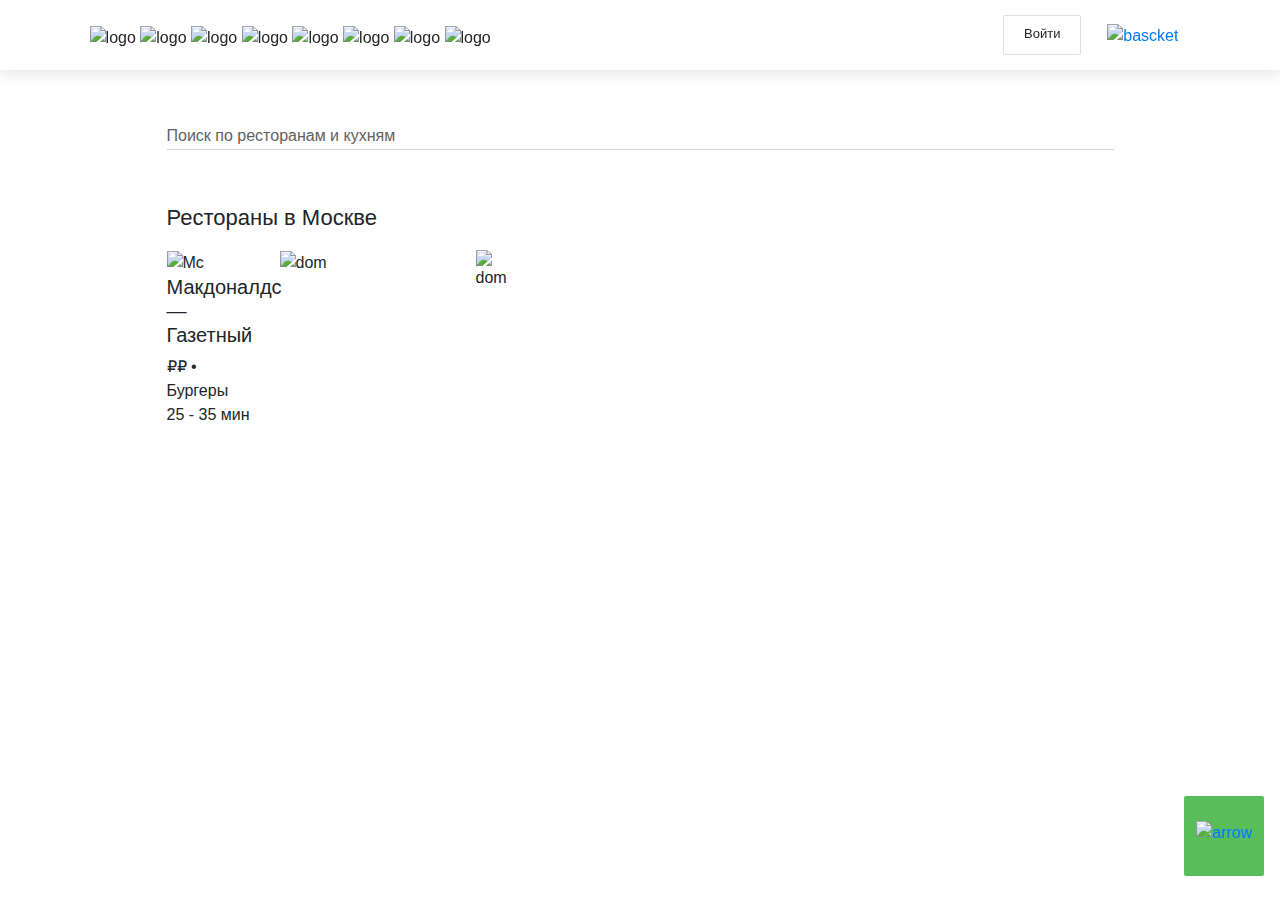
==== uber_eats/index.html @ 95107564 "added part of new project uber_eats" ====
<!DOCTYPE html>
<html lang="en">
<head>
    <meta charset="UTF-8">
    <meta http-equiv="X-UA-Compatible" content="IE=edge">
    <meta name="viewport" content="width=device-width, initial-scale=1.0">
    <link rel="stylesheet" href="style.css">
    <link rel="stylesheet" href="https://cdnjs.cloudflare.com/ajax/libs/normalize/8.0.1/normalize.min.css">
    <!-- <link rel="stylesheet" href="https://unpkg.com/flexboxgrid2@[version]/flexboxgrid2.css">    <title>Document</title> -->
    <link rel="stylesheet" href="https://maxcdn.bootstrapcdn.com/bootstrap/4.0.0/css/bootstrap.min.css" integrity="sha384-Gn5384xqQ1aoWXA+058RXPxPg6fy4IWvTNh0E263XmFcJlSAwiGgFAW/dAiS6JXm" crossorigin="anonymous">
</head>
<body>
    <header>
        <div class="head_fix">
            <div class="logo">
                <img src="/pictures/logo/XMLID_243_.svg" alt="logo">
                <img src="/pictures/logo/XMLID_238_.svg" alt="logo">
                <img src="/pictures/logo/XMLID_242_.svg" alt="logo">
                <img src="/pictures/logo/XMLID_235_.svg" alt="logo">
                <img src="/pictures/logo/XMLID_232_.svg" alt="logo">
                <img src="/pictures/logo/XMLID_229_.svg" alt="logo">
                <img src="/pictures/logo/XMLID_227_.svg" alt="logo">
                <img src="/pictures/logo/XMLID_225_.svg" alt="logo">
            </div>
            <div class="sign">
                <div class="sign-in">
                    <div>Войти</div>
                </div>
                <div class="bascket">
                    <a href="#"><img src="/pictures/button_basket/basket.svg" alt="bascket"></a>
                </div>
            </div>
        </div>
    </header>
    <a href="#">
        <div class="btn-up">
            <img src="/pictures/button_basket/arrow.svg" alt="arrow">
        </div>
    </a>

    <div class="search">
        <div>
            <span>
                Поиск по ресторанам и кухням
            </span>
            <hr>
        </div>
    </div>
    
    <div class="restaurants">
        <p>Рестораны в Москве</p>
        <div class="cards">
            <div class="row">
                <div class="col-xs-12 col-md-6 col-lg-4">
                    <div>
                        <img src="/elements/1.png" alt="Mc">
                        <h5>Макдоналдс — Газетный</h5>
                        <span>₽₽ • Бургеры</span><br>
                        <span>25 - 35 мин</span>
                    </div>
                </div>
                <div class="col-xs-12 col-md-6 col-lg-4">
                    <div>
                        <img src="/elements/2.png" alt="dom">
                    </div>
                </div>
            </div>
            <div class="row">
                <div class="col-xs-12 col-md-6 col-lg-4">
                    <div>
                        <img src="/elements/2.png" alt="dom">
                    </div>
                </div>
            </div>
        </div>


    </div>

</body>
</html>
---- uber_eats/style.css ----
body{
    font-family: -apple-system, BlinkMacSystemFont, 'Segoe UI', Roboto, Oxygen, Ubuntu, Cantarell, 'Open Sans', 'Helvetica Neue', sans-serif;
    margin: 0;
    background: #F2F2F2;
}

header{
    box-shadow: 0 1px 16px 0 rgb(38,38,38,0.16); 
    position: fixed;
    width: -webkit-fill-available;
    background: #fff;
}
.logo{
    margin-top: 6px;
}
.head_fix{
    padding-top: 19px;
    display: flex;
    justify-content: space-between;
    max-width: 86%;
    margin: 0 auto;
    
}
.sign{
    display: flex;
}
.sign-in{
width: 78px;
height: 40px;
font-size: 13px;
font-weight: 500;
text-align: center;
border: 1px solid #E0E0E0;
box-sizing: border-box;
border-radius: 2px;
margin: -4px 6px 15px 20px;
}
.sign-in div{
    margin-top: 8px;   
}
.bascket{
    margin: 4px 12px 5px 20px;
}
.btn-up{
    width: 80px;
    height: 80px;
    background: #59BD5A;
    border-radius: 2px;
    text-align: center;
    position: fixed;
    right: 16px;
    bottom: 24px;
    border-radius: 2px;
}
.btn-up img{
    padding-top: 25px;
}
.search div{
    padding-top: 124px;
    max-width: 947px;
    margin: auto;
    color: #626262;
    font-style: normal;
    font-weight: normal;
    font-size: 16px;
    line-height: 24px;}
.search hr{
    background: #757575;
    opacity: 0.3;
    margin-top: 1px;
}
.restaurants{
    max-width: 947px;
    margin: auto;

}
.restaurants p{
    padding-top: 35px;
    font-size: 22px;
}

.cards{
    display: flex;
}
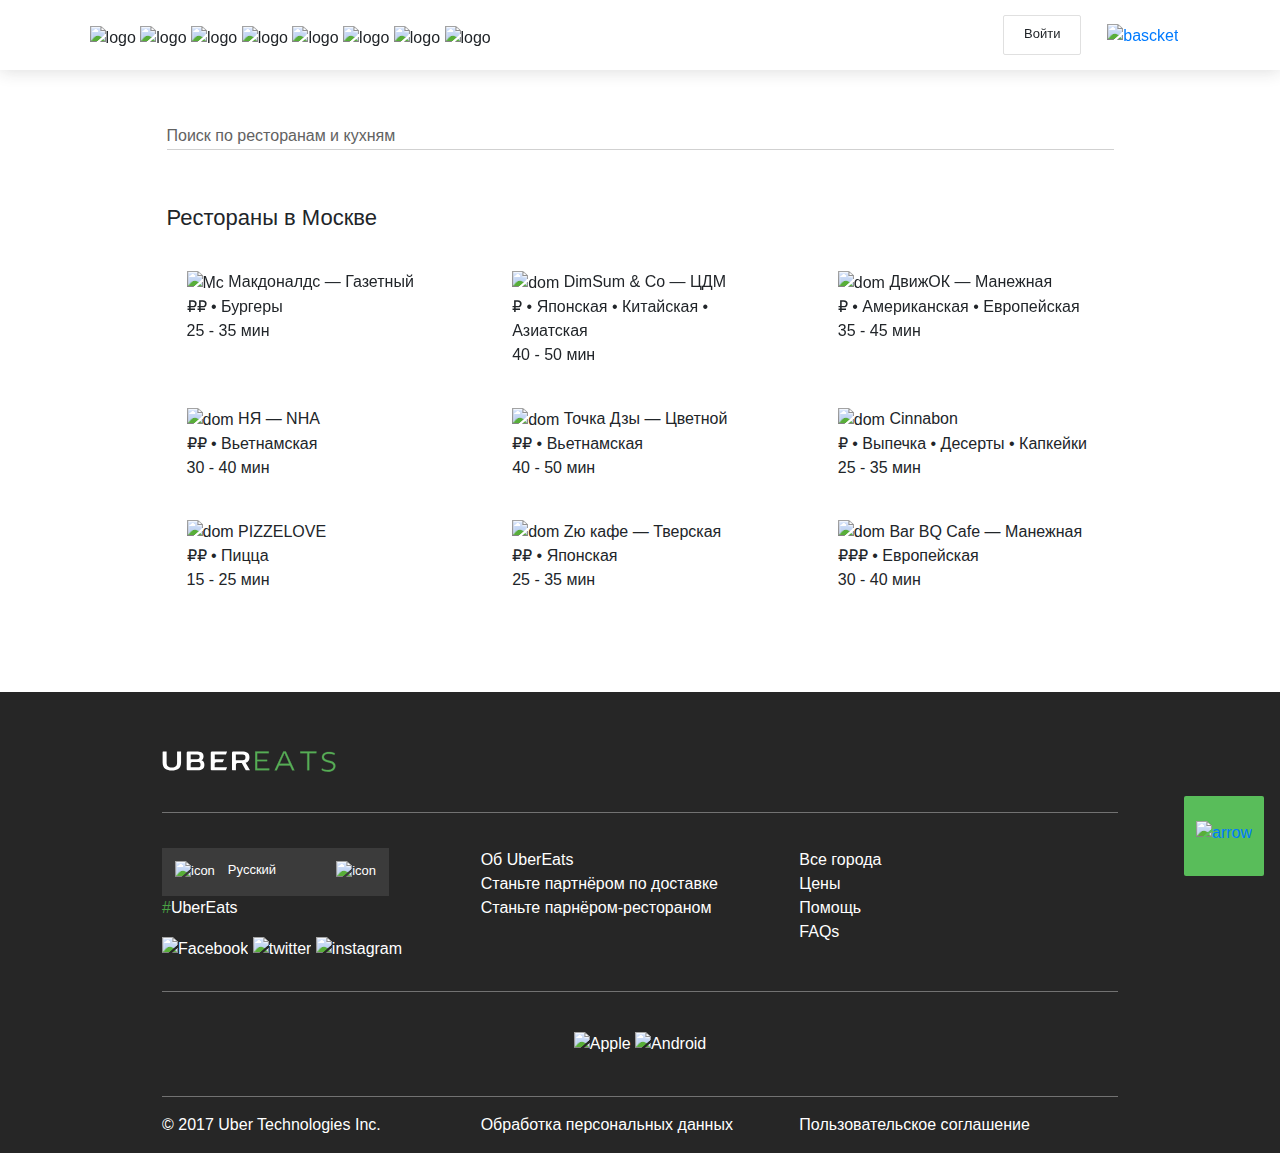
==== commit 4c2906bf: "adding footer to uber_eats" ====
--- a/uber_eats/index.html
+++ b/uber_eats/index.html
@@ -49,33 +49,162 @@
     
     <div class="restaurants">
         <p>Рестораны в Москве</p>
-        <div class="cards">
+        <div class="my-cards">
             <div class="row">
                 <div class="col-xs-12 col-md-6 col-lg-4">
-                    <div>
+                    <div class="card-body">
                         <img src="/elements/1.png" alt="Mc">
-                        <h5>Макдоналдс — Газетный</h5>
-                        <span>₽₽ • Бургеры</span><br>
-                        <span>25 - 35 мин</span>
-                    </div>
-                </div>
-                <div class="col-xs-12 col-md-6 col-lg-4">
-                    <div>
+                        <!-- <div class="card-body"> -->
+                            <span>Макдоналдс — Газетный</span><br>
+                            <span>₽₽ • Бургеры</span><br>
+                            <span>25 - 35 мин</span>
+                        <!-- </div> -->
+                    </div>
+                </div>
+                <div class="col-xs-12 col-md-6 col-lg-4">
+                    <div class="card-body">
                         <img src="/elements/2.png" alt="dom">
-                    </div>
-                </div>
-            </div>
-            <div class="row">
-                <div class="col-xs-12 col-md-6 col-lg-4">
-                    <div>
-                        <img src="/elements/2.png" alt="dom">
-                    </div>
-                </div>
-            </div>
+                        <!-- <div class="card-body"> -->
+                            <span>DimSum & Co — ЦДМ</span><br>
+                            <span>₽ • Японская • Китайская • Азиатская</span><br>
+                            <span>40 - 50 мин</span>
+                        <!-- </div> -->
+                    </div>
+                </div>
+                <div class="col-xs-12 col-md-6 col-lg-4">
+                    <div class="card-body">
+                        <img src="/elements/3.png" alt="dom">
+                        <!-- <div class="card-body"> -->
+                            <span>ДвижОК — Манежная</span><br>
+                            <span>₽ • Американская • Европейская</span><br>
+                            <span>35 - 45 мин</span>
+                        <!-- </div> -->
+                    </div>
+                </div>
+                <div class="col-xs-12 col-md-6 col-lg-4">
+                    <div class="card-body">
+                        <img src="/elements/4.png" alt="dom">
+                        <!-- <div class="card-body"> -->
+                            <span>НЯ — NHA</span><br>
+                            <span>₽₽ • Вьетнамская</span><br>
+                            <span>30 - 40 мин</span>
+                        <!-- </div> -->
+                    </div>
+                </div>
+                <div class="col-xs-12 col-md-6 col-lg-4">
+                    <div class="card-body">
+                        <img src="/elements/5.png" alt="dom">
+                        <!-- <div class="card-body"> -->
+                            <span>Точка Дзы — Цветной</span><br>
+                            <span>₽₽ • Вьетнамская</span><br>
+                            <span>40 - 50 мин</span>
+                        <!-- </div> -->
+                    </div>
+                </div>
+                <div class="col-xs-12 col-md-6 col-lg-4">
+                    <div class="card-body">
+                        <img src="/elements/6.png" alt="dom">
+                        <!-- <div class="card-body"> -->
+                            <span>Cinnabon</span><br>
+                            <span>₽ • Выпечка • Десерты • Капкейки</span><br>
+                            <span>25 - 35 мин</span>
+                        <!-- </div> -->
+                    </div>
+                </div>
+                <div class="col-xs-12 col-md-6 col-lg-4">
+                    <div class="card-body">
+                        <img src="/elements/7.png" alt="dom">
+                        <!-- <div class="card-body"> -->
+                            <span>PIZZELOVE</span><br>
+                            <span>₽₽ • Пицца</span><br>
+                            <span>15 - 25 мин</span>
+                        <!-- </div> -->
+                    </div>
+                </div>
+                <div class="col-xs-12 col-md-6 col-lg-4">
+                    <div class="card-body">
+                        <img src="/elements/8.png" alt="dom">
+                        <!-- <div class="card-body"> -->
+                            <span>Zю кафе — Тверская</span><br>
+                            <span>₽₽ • Японская</span><br>
+                            <span>25 - 35 мин</span>
+                        <!-- </div> -->
+                    </div>
+                </div>
+                <div class="col-xs-12 col-md-6 col-lg-4">
+                    <div class="card-body">
+                        <img src="/elements/9.png" alt="dom">
+                        <!-- <div class="card-body"> -->
+                            <span>Bar BQ Cafe — Манежная</span><br>
+                            <span>₽₽₽ • Европейская</span><br>
+                            <span>30 - 40 мин</span>
+                        <!-- </div> -->
+                    </div>
+                </div>
+            </div>
+            
         </div>
 
 
     </div>
 
+    <footer>
+        <div class="foot-container">
+            
+            <div class="white-logo">
+                <img src="elements/XMLID_243_.svg" alt="logo">
+                <img src="elements/XMLID_238_.svg" alt="logo">
+                <img src="elements/XMLID_242_.svg" alt="logo">
+                <img src="elements/XMLID_235_.svg" alt="logo">
+                <img src="elements/XMLID_232_.svg" alt="logo">
+                <img src="elements/XMLID_229_.svg" alt="logo">
+                <img src="elements/XMLID_227_.svg" alt="logo">
+                <img src="elements/XMLID_225_.svg" alt="logo">
+                <hr>
+            </div>
+
+            <div class="foot-content">
+                <div class="foot-col">
+                    <div class="language">
+                        <div class="foot-lang">
+                            <img src="/elements/world.svg" alt="icon">
+                            <p>Русский</p>
+                        </div>
+                        <img src="/elements/ok.svg" alt="icon">
+                    </div>
+                    <p><span>#</span>UberEats</p>
+                    <div class="socials">
+                        <a href="http://www.facebook.com"><img src="/elements/facebook.svg" alt="Facebook"></a>
+                        <a href="http://www.twitter.com"><img src="/elements/twitter.svg" alt="twitter"></a>
+                        <a href="http://www.instagram.com"><img src="/elements/instagram.svg" alt="instagram"></a>
+                    </div>
+                </div>
+                <div class="foot-col">
+                    <a href="#">Об UberEats</a><br>
+                    <a href="#">Станьте партнёром по доставке</a><br>
+                    <a href="#">Станьте парнёром-рестораном</a><br>
+                </div>
+                <div class="foot-col">
+                    <a href="#">Все города</a><br>
+                    <a href="#">Цены</a><br>
+                    <a href="#">Помощь</a><br>
+                    <a href="#">FAQs</a><br>
+                </div>
+                
+            </div>
+            <hr>
+            <div class="apps">
+                <img src="/elements/Download_on_the_App_Store_Badge_US-UK_RGB_blk_092917.svg" 
+                alt="Apple">
+                <img src="/elements/en_badge_web_generic-cf6dad406f.svg" alt="Android">
+                <hr>
+            </div>
+            <div class="copyright">
+                <p><a href="#">© 2017 Uber Technologies Inc.</a></p>
+                <p><a href="#">Обработка персональных данных</a></p>
+                <p><a href="#">Пользовательское соглашение</a></p>
+            </div>
+        </div>
+    </footer>
 </body>
 </html>--- a/uber_eats/style.css
+++ b/uber_eats/style.css
@@ -79,6 +79,86 @@
     font-size: 22px;
 }
 
-.cards{
+.white-logo {
+    padding-top: 56px;
+}
+.white-logo hr{
+    margin-top: 40px;
+}
+.my-cards img{
+    width: 100%;
+    box-sizing: border-box;
+}
+.card-body:hover{
+    background-color: #f2f2f2;
+    /* opacity: 0.44; */
+}
+.cards span:nth-child(2){
+    font-size: 16px;
+    /* background-color: #49A144; */
+}
+.cards span:nth-child(4){
+    font-size: 14px;
+    /* background-color: #49A144; */
+}
+.cards span:nth-child(6){
+    font-size: 13px;
+    /* background-color: #626262; */
+}
+footer{
+    background: #262626;
+    color: #ffffff;
+    margin: 0 auto;
+    margin-top: 80px;
+}
+.foot-container{
+    margin: auto;
+    max-width: 956px;
+}
+.foot-container hr{
+    background-color: #fff;
+    opacity: 0.4;
+}
+.foot-content{
+    display: flex;
+    margin: 35px 0 30px 0;
+
+}
+.language{
+    background-color: #3B3B3B;
+    max-width: 227px;
+    font-size: 13px;
+    display: flex;
+    justify-content: space-between;
+}
+.language img{
+    margin: 13px;
+}
+.foot-col{
+    width: 320px;
+}
+.foot-col span{
+    color: #49A144;
+}
+.language p{
+    padding-top: 12px;
+}
+.foot-lang{
     display: flex;
 }
+.apps{
+    text-align: center;
+    margin-top: 40px;
+}
+.apps hr{
+    margin-top: 40px;
+}
+.copyright{
+    display: flex;
+}
+.copyright p{
+    width: 320px;
+}
+footer a{
+    color: #fff;
+}